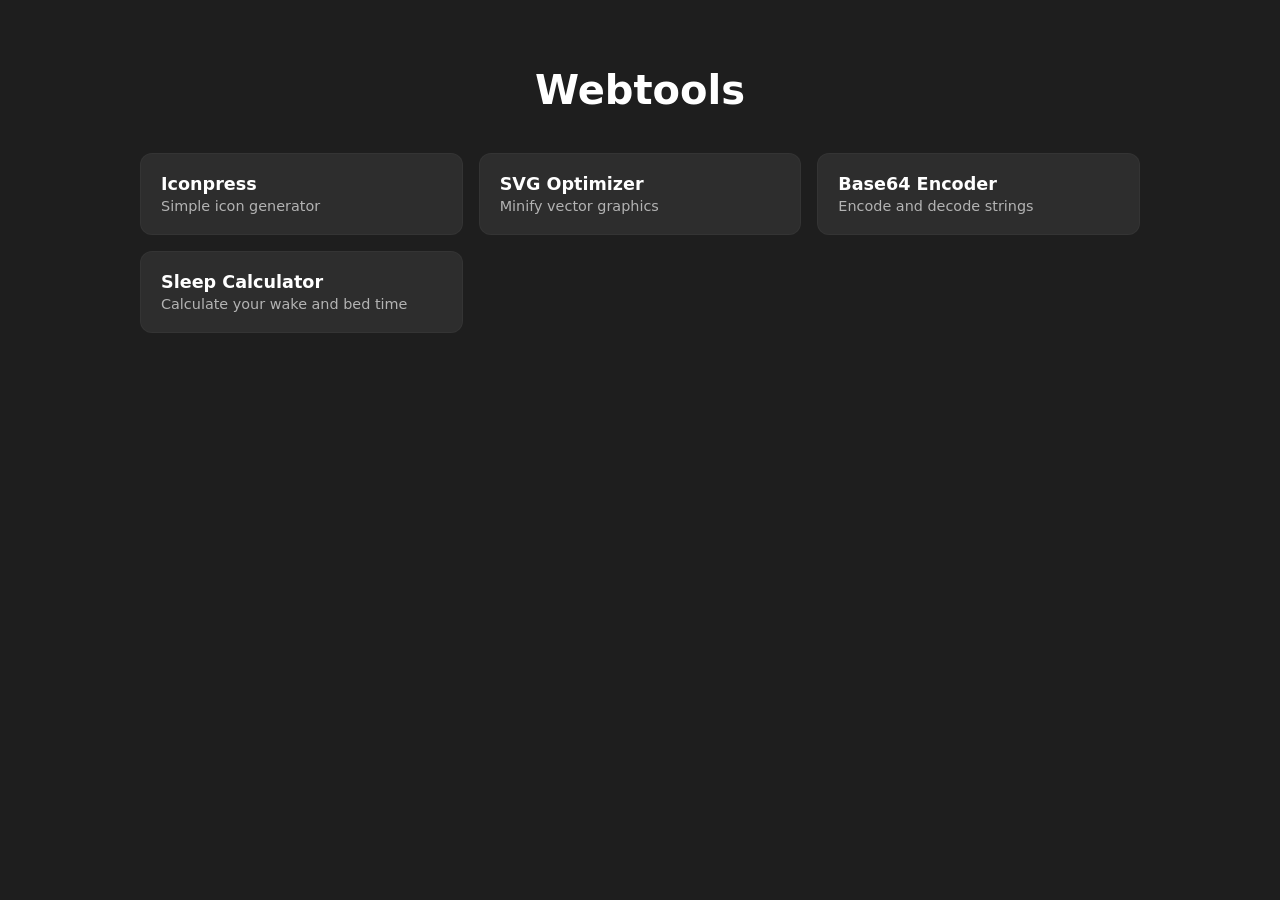
==== index.html @ f76c3ed8 "Add new features to iconpress, add swap to base64 encoder Iconpress: - Drag drop - PNG, JPEG support" ====
<!doctype html>
<html lang="en">
    <head>
        <meta charset="UTF-8" />
        <meta name="viewport" content="width=device-width, initial-scale=1.0" />
        <meta name="apple-mobile-web-app-status-bar-style" content="black" />
        <meta name="apple-mobile-web-app-capable" content="yes" />
        <meta name="theme-color" content="#050505" />
        <title>Webtools</title>
        <link rel="manifest" href="/manifest.json" />
        <link rel="stylesheet" href="index.css" />
        <link rel="icon" type="image/webp" href="/favicon.webp" />
    </head>
    <body>
        <h1>Webtools</h1>

        <section id="body">
            <web-tool
                link="/iconpress"
                title="Iconpress"
                desc="Simple icon generator"
            ></web-tool>
            <web-tool
                link="/svg-opt"
                title="SVG Optimizer"
                desc="Minify vector graphics"
            ></web-tool>
            <web-tool
                link="/base64"
                title="Base64 Encoder"
                desc="Encode and decode strings"
            ></web-tool>
            <web-tool
                link="/sleep-calculator"
                title="Sleep Calculator"
                desc="Calculate your wake and bed time"
            ></web-tool>
        </section>

        <script>
            class WebTool extends HTMLElement {
                connectedCallback() {
                    const link = this.getAttribute("link") || "#";
                    const title = this.getAttribute("title") || "Title";
                    const desc = this.getAttribute("desc") || "Description";

                    this.innerHTML = `
                    <a href="${link}" class="web-tool-link">
                        <div class="service">
                            <span class="title">${title}</span>
                            <span class="description">${desc}</span>
                        </div>
                    </a>
                `;
                }
            }
            customElements.define("web-tool", WebTool);
        </script>
    </body>
</html>
---- index.css ----
:root {
    --bg-color: #1e1e1e;
    --card-bg: #2d2d2d;
    --card-hover-bg: #383838;
    --card-active-bg: #404040;
    --text-main: #ffffff;
    --text-muted: #b3b3b3;
    --radius-standard: 12px;
    --transition: all 0.2s ease-out;
}

body {
    background-color: var(--bg-color);
    color: var(--text-main);
    font-family:
        "Inter",
        "Cantarell",
        system-ui,
        -apple-system,
        sans-serif;
    margin: 0;
    padding: 40px 20px;
    display: flex;
    flex-direction: column;
    align-items: center;
    -webkit-font-smoothing: antialiased;
}

h1 {
    font-weight: 800;
    font-size: 2.5rem;
    margin-bottom: 40px;
    color: var(--text-main);
}

#body {
    display: grid;
    grid-template-columns: repeat(auto-fill, minmax(280px, 1fr));
    gap: 16px;
    width: 100%;
    max-width: 1000px;
}

web-tool {
    display: block;
}

.web-tool-link {
    text-decoration: none;
    color: inherit;
    display: block;
}

.service {
    background-color: var(--card-bg);
    padding: 20px;
    border-radius: var(--radius-standard);

    border: 1px solid rgba(255, 255, 255, 0.03);

    transition: var(--transition);
    cursor: pointer;
    display: flex;
    flex-direction: column;
    gap: 4px;
}

.service:hover {
    background-color: var(--card-hover-bg);
    transform: translateY(-2px);
    border-color: rgba(255, 255, 255, 0.07);
}

/* Tıklanınca (Basılı tutunca) */
.service:active {
    background-color: var(--card-active-bg);
    transform: translateY(0px);
}

.service .title {
    display: block;
    font-weight: 700;
    font-size: 1.1rem;
    color: var(--text-main);
}

.service .description {
    display: block;
    font-weight: 400;
    font-size: 0.9rem;
    color: var(--text-muted);
}
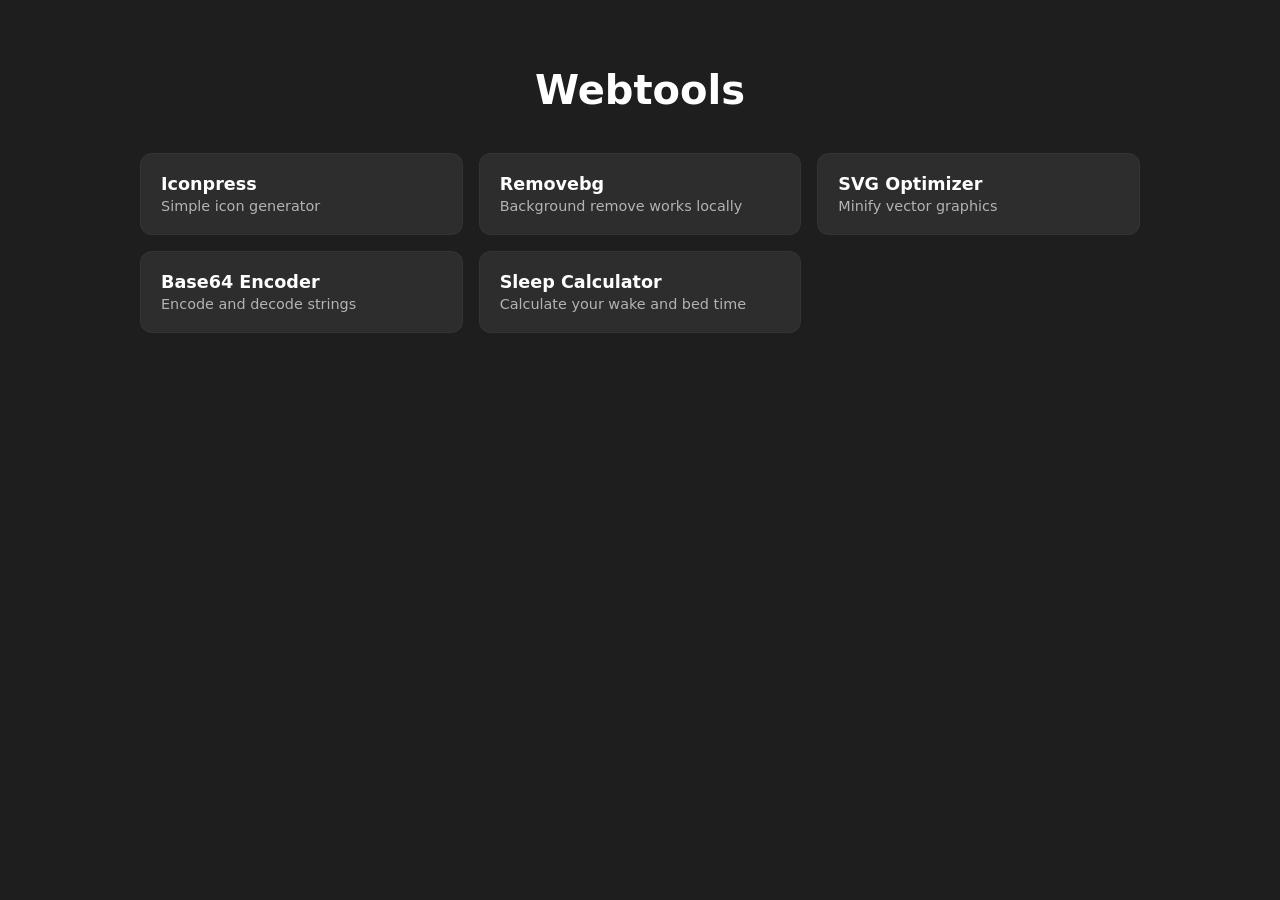
==== commit 2a9c7331: "Add background remover" ====
--- a/index.html
+++ b/index.html
@@ -19,6 +19,11 @@
                 link="/iconpress"
                 title="Iconpress"
                 desc="Simple icon generator"
+            ></web-tool>
+            <web-tool
+                link="/removebg"
+                title="Removebg"
+                desc="Background remove works locally"
             ></web-tool>
             <web-tool
                 link="/svg-opt"
@@ -43,18 +48,56 @@
                     const link = this.getAttribute("link") || "#";
                     const title = this.getAttribute("title") || "Title";
                     const desc = this.getAttribute("desc") || "Description";
-
                     this.innerHTML = `
-                    <a href="${link}" class="web-tool-link">
-                        <div class="service">
-                            <span class="title">${title}</span>
-                            <span class="description">${desc}</span>
-                        </div>
-                    </a>
-                `;
+            <a href="${link}" class="web-tool-link">
+                <div class="service">
+                    <span class="title">${title}</span>
+                    <span class="description">${desc}</span>
+                </div>
+            </a>
+        `;
                 }
             }
-            customElements.define("web-tool", WebTool);
+
+            if (!customElements.get("web-tool")) {
+                customElements.define("web-tool", WebTool);
+            }
+
+            if ("serviceWorker" in navigator) {
+                window.addEventListener("load", () => {
+                    navigator.serviceWorker
+                        .register("/sw.js", { scope: "/" })
+                        .then((registration) => {
+                            registration.onupdatefound = () => {
+                                const installingWorker =
+                                    registration.installing;
+                                installingWorker.onstatechange = () => {
+                                    if (
+                                        installingWorker.state === "installed"
+                                    ) {
+                                        if (
+                                            navigator.serviceWorker.controller
+                                        ) {
+                                            console.log(
+                                                "New version available.",
+                                            );
+                                        } else {
+                                            console.log(
+                                                "Content is cached for offline use.",
+                                            );
+                                        }
+                                    }
+                                };
+                            };
+                        })
+                        .catch((error) => {
+                            console.error(
+                                "Service Worker registration failed:",
+                                error,
+                            );
+                        });
+                });
+            }
         </script>
     </body>
 </html>
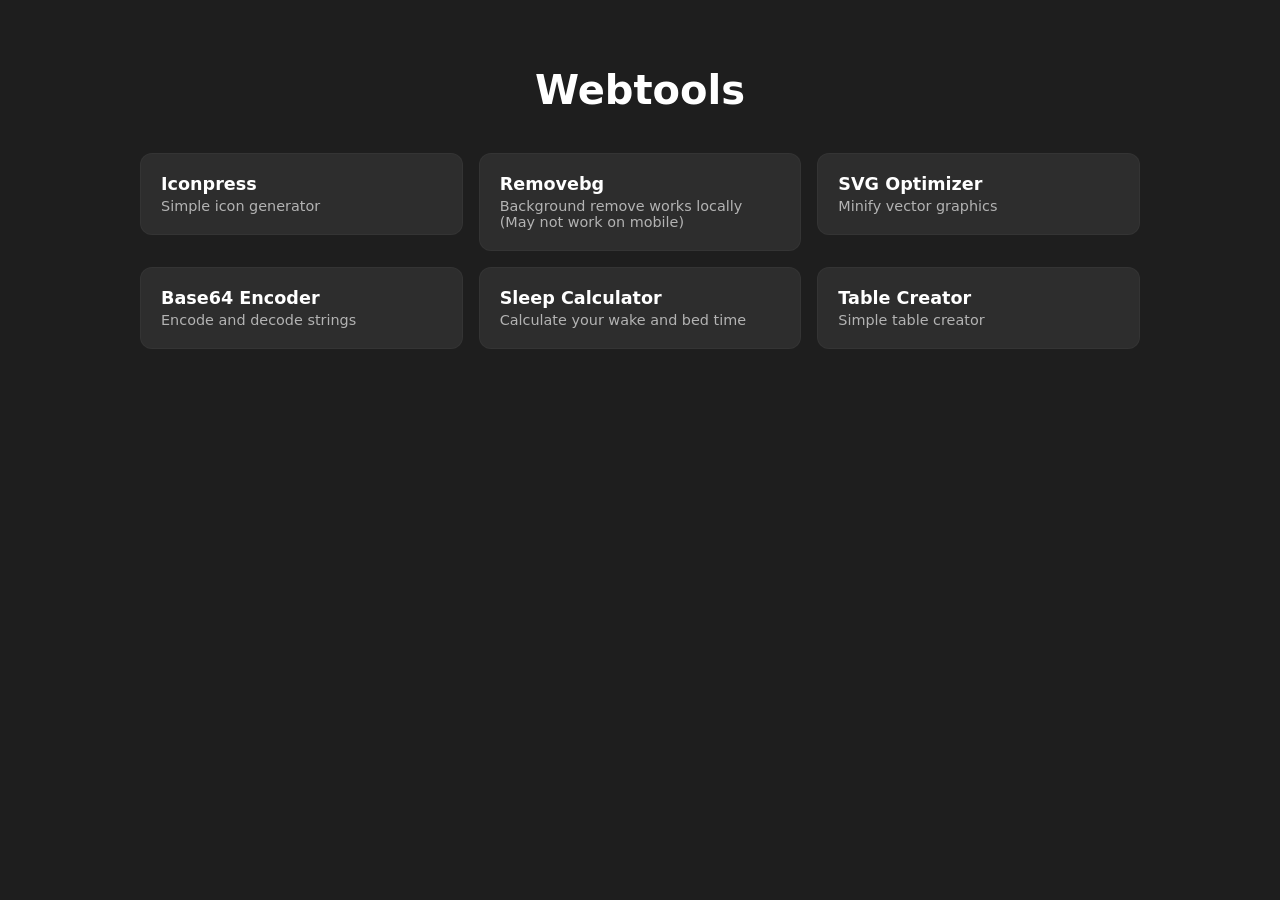
==== commit 7b570c78: "Add table creator" ====
--- a/index.html
+++ b/index.html
@@ -23,7 +23,7 @@
             <web-tool
                 link="/removebg"
                 title="Removebg"
-                desc="Background remove works locally"
+                desc="Background remove works locally (May not work on mobile)"
             ></web-tool>
             <web-tool
                 link="/svg-opt"
@@ -39,6 +39,11 @@
                 link="/sleep-calculator"
                 title="Sleep Calculator"
                 desc="Calculate your wake and bed time"
+            ></web-tool>
+            <web-tool
+                link="/table-creator"
+                title="Table Creator"
+                desc="Simple table creator"
             ></web-tool>
         </section>
 
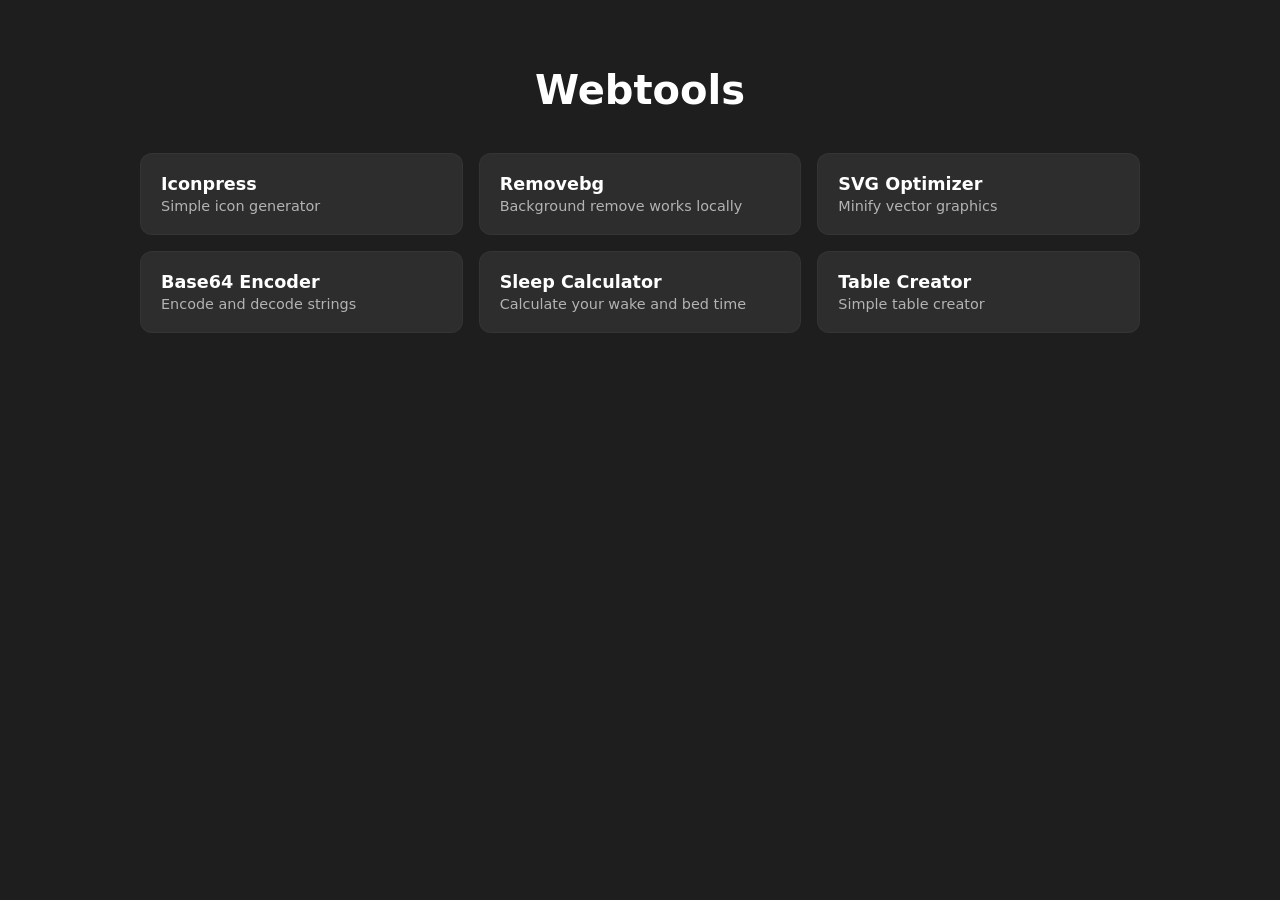
==== commit 82e24493: "Update removebg description" ====
--- a/index.html
+++ b/index.html
@@ -23,7 +23,7 @@
             <web-tool
                 link="/removebg"
                 title="Removebg"
-                desc="Background remove works locally (May not work on mobile)"
+                desc="Background remove works locally"
             ></web-tool>
             <web-tool
                 link="/svg-opt"
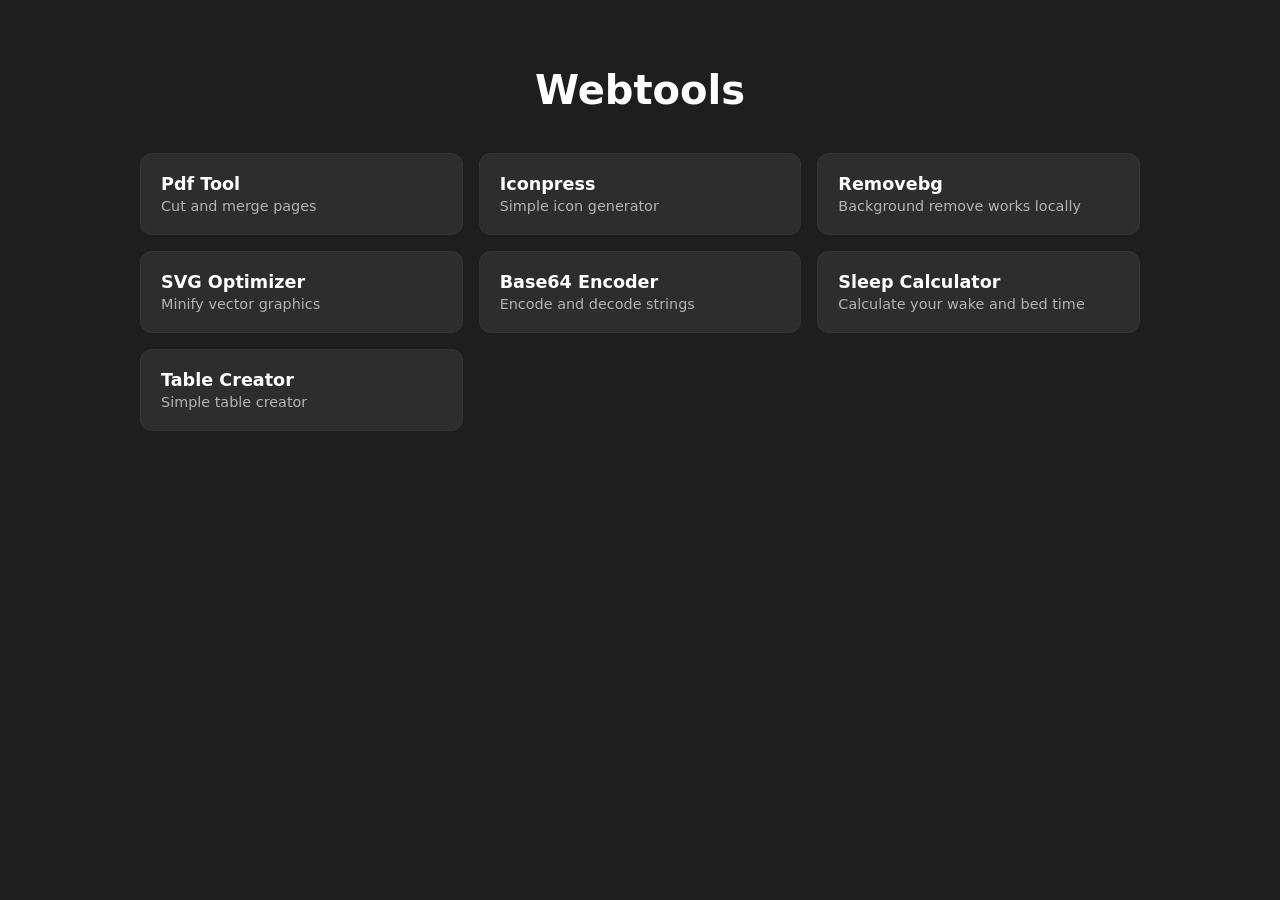
==== commit 9160ddbd: "Add pdf cut and merge tool" ====
--- a/index.html
+++ b/index.html
@@ -15,6 +15,11 @@
         <h1>Webtools</h1>
 
         <section id="body">
+            <web-tool
+                link="/pdf-tool"
+                title="Pdf Tool"
+                desc="Cut and merge pages"
+            ></web-tool>
             <web-tool
                 link="/iconpress"
                 title="Iconpress"
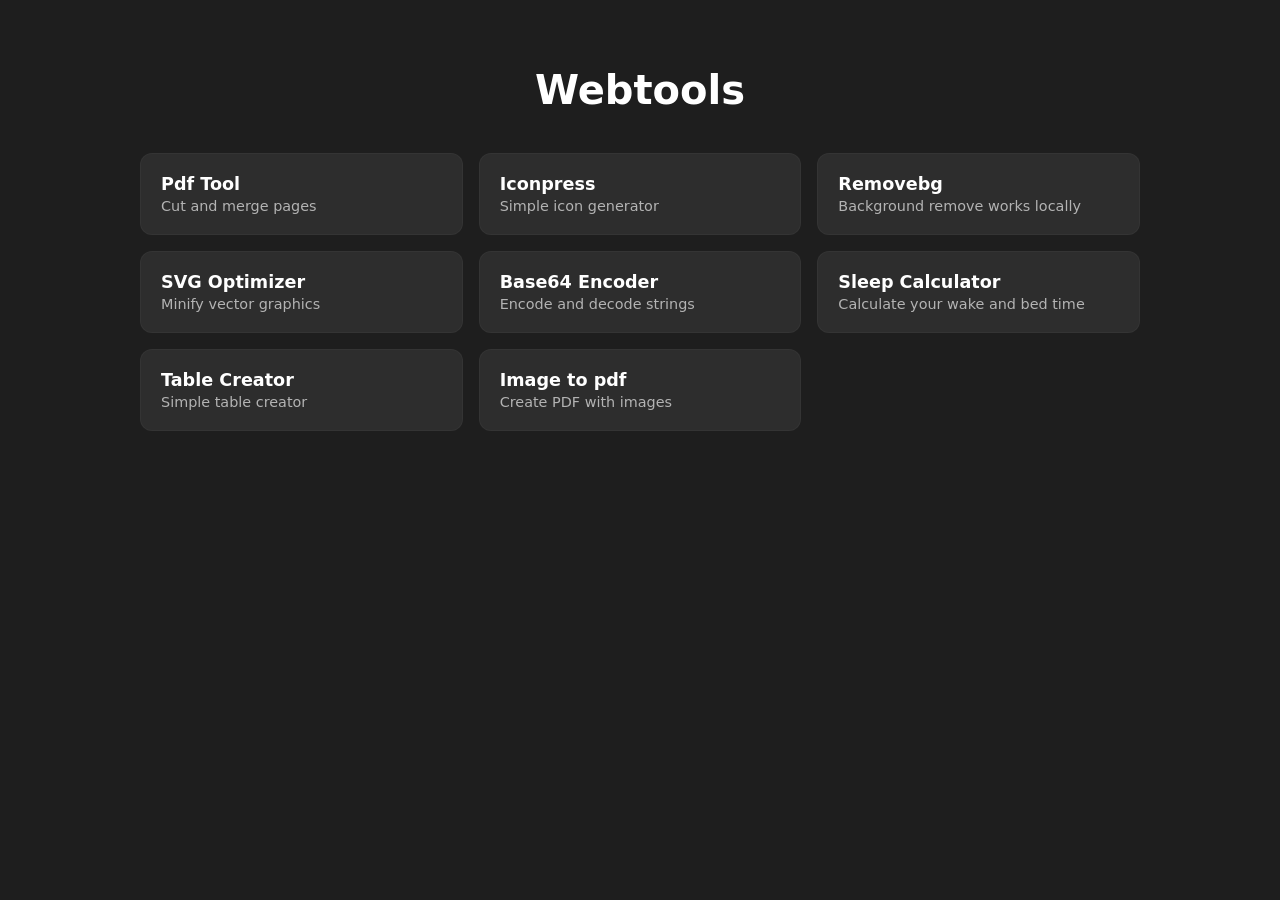
==== commit fc4e25f3: "Add image to pdf" ====
--- a/index.html
+++ b/index.html
@@ -49,6 +49,11 @@
                 link="/table-creator"
                 title="Table Creator"
                 desc="Simple table creator"
+            ></web-tool>
+            <web-tool
+                link="/image-to-pdf"
+                title="Image to pdf"
+                desc="Create PDF with images"
             ></web-tool>
         </section>
 
